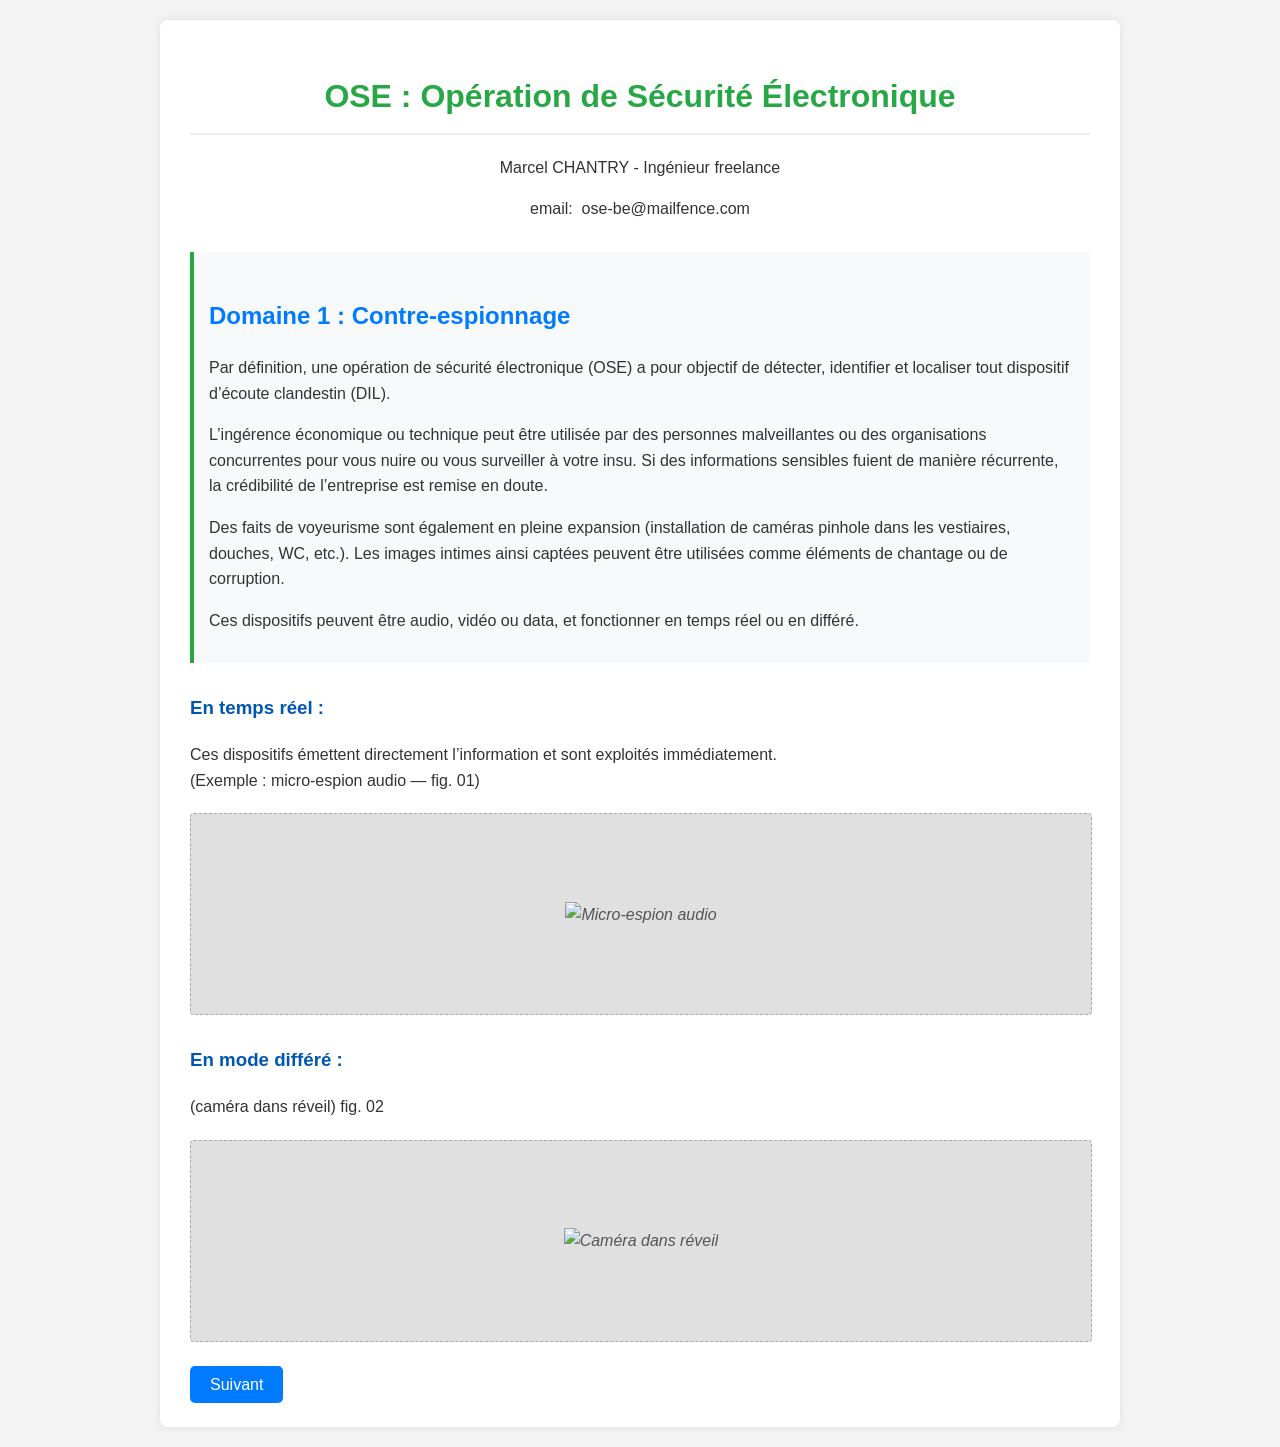
==== index.html @ a79acbda "Add files via upload" ====
<!DOCTYPE html>
<html lang="fr">
<head>
    <meta charset="UTF-8">
    <meta name="viewport" content="width=device-width, initial-scale=1.0">
    <title>OSE - Page 1</title>
    <link rel="stylesheet" href="style.css">
</head>
<body>
    <div class="container">
        <div class="content page1-intro">
            <h1>OSE : Opération de Sécurité Électronique</h1>
			<p> Marcel CHANTRY - Ingénieur freelance  <p>
			<p>   <p>
			<p> email:&nbsp; ose-be@mailfence.com <p>
			<p><p>
        </div>

        <div class="content page1-domains">
            <h2>Domaine 1 : Contre-espionnage</h2>
            <p>Par définition, une opération de sécurité électronique (OSE) a pour objectif de détecter, identifier et localiser tout dispositif d’écoute clandestin (DIL).</p>
            <p>L’ingérence économique ou technique peut être utilisée par des personnes malveillantes ou des organisations concurrentes pour vous nuire ou vous surveiller à votre insu. Si des informations sensibles fuient de manière récurrente, la crédibilité de l’entreprise est remise en doute.</p>
            <p>Des faits de voyeurisme sont également en pleine expansion (installation de caméras pinhole dans les vestiaires, douches, WC, etc.). Les images intimes ainsi captées peuvent être utilisées comme éléments de chantage ou de corruption.</p>
            <p>Ces dispositifs peuvent être audio, vidéo ou data, et fonctionner en temps réel ou en différé.</p>
        </div>

        <div class="content">
            <h3>En temps réel :</h3>
            <p>Ces dispositifs émettent directement l’information et sont exploités immédiatement.<br>
            (Exemple : micro-espion audio — fig. 01)</p>

            <div class="image-placeholder">
                  <!-- Espace pour image fig 01<br>  -->
                <!-- Remplacez 'fig01.jpg' par le nom réel de votre image -->
             <img src="images/fig01.jpg" alt="Micro-espion audio"> 
            </div>
        </div>

        <div class="content">
            <h3>En mode différé :</h3>
            <p>(caméra dans réveil) fig. 02</p>

            <div class="image-placeholder">
               <!-- Espace pour image fig 02<br> -->
                <!-- Remplacez 'fig02.jpg' par le nom réel de votre image -->
           <img src="images/fig02.jpg" alt="Caméra dans réveil">
            </div>
        </div>

        <!-- <div class="navigation"> -->
            <!-- Bouton Quitter -->
            <!-- <a href="#" onclick="window.close();" class="nav-button quit">Quitter</a> -->

            <!-- Bouton Suivant -->
            <a href="page2.html" class="nav-button">Suivant</a>
        </div>
    </div>
</body>
</html>
---- style.css ----
body {
    font-family: 'Segoe UI', Tahoma, Geneva, Verdana, sans-serif;
    line-height: 1.6;
    margin: 20px;
    background-color: #f4f4f4;
    color: #333;
}

.container {
    max-width: 900px;
    margin: auto;
    background: #fff;
    padding: 30px;
    border-radius: 8px;
    box-shadow: 0 0 10px rgba(0, 0, 0, 0.1);
}

h1, h2, h3 {
    color: #0056b3; /* Bleu plus foncé pour les titres */
}

h1 {
    text-align: center;
    border-bottom: 2px solid #eee;
    padding-bottom: 10px;
    margin-bottom: 20px;
}

h2 {
    margin-top: 30px;
    color: #007bff; /* Bleu standard */
}

.content {
    margin-bottom: 30px;
}

.content p {
    margin-bottom: 15px;
}

.content ul {
    margin-left: 20px;
    margin-bottom: 15px;
}

.content li {
    margin-bottom: 8px;
}

.content blockquote {
    background-color: #e9ecef;
    border-left: 5px solid #007bff;
    padding: 10px 20px;
    margin: 15px 0;
    font-style: italic;
}

.image-placeholder {
    width: 100%;
    height: 200px; /* Hauteur fixe pour l'espace réservé */
    background-color: #e0e0e0; /* Gris clair pour indiquer l'espace */
    border: 1px dashed #aaa;
    margin: 20px 0;
    display: flex;
    justify-content: center;
    align-items: center;
    font-style: italic;
    color: #555;
    text-align: center;
    border-radius: 4px;
}

.image-placeholder img {
    max-width: 100%;
    max-height: 100%;
    object-fit: contain; /* Assure que l'image est contenue sans déformation */
}

.navigation {
    display: flex;
    justify-content: space-between;
    align-items: center;
    margin-top: 30px;
    padding-top: 20px;
    border-top: 1px solid #eee;
}

.nav-button {
    padding: 10px 20px;
    background-color: #007bff;
    color: white;
    text-decoration: none;
    border: none;
    border-radius: 5px;
    cursor: pointer;
    transition: background-color 0.3s ease;
    font-size: 1em;
}

.nav-button:hover {
    background-color: #0056b3;
}

.nav-button.quit {
    background-color: #dc3545; /* Rouge pour quitter */
}

.nav-button.quit:hover {
    background-color: #c82333;
}

.source-info {
    font-size: 0.8em;
    color: #6c757d;
    text-align: right;
    margin-top: 5px;
}

/* Styles spécifiques pour la première page */
.page1-intro {
    text-align: center;
    margin-bottom: 30px;
}

.page1-intro h1 {
    color: #28a745; /* Vert pour le titre principal */
}

.page1-domains {
    margin-top: 25px;
    padding: 15px;
    background-color: #f8f9fa;
    border-left: 4px solid #28a745;
}
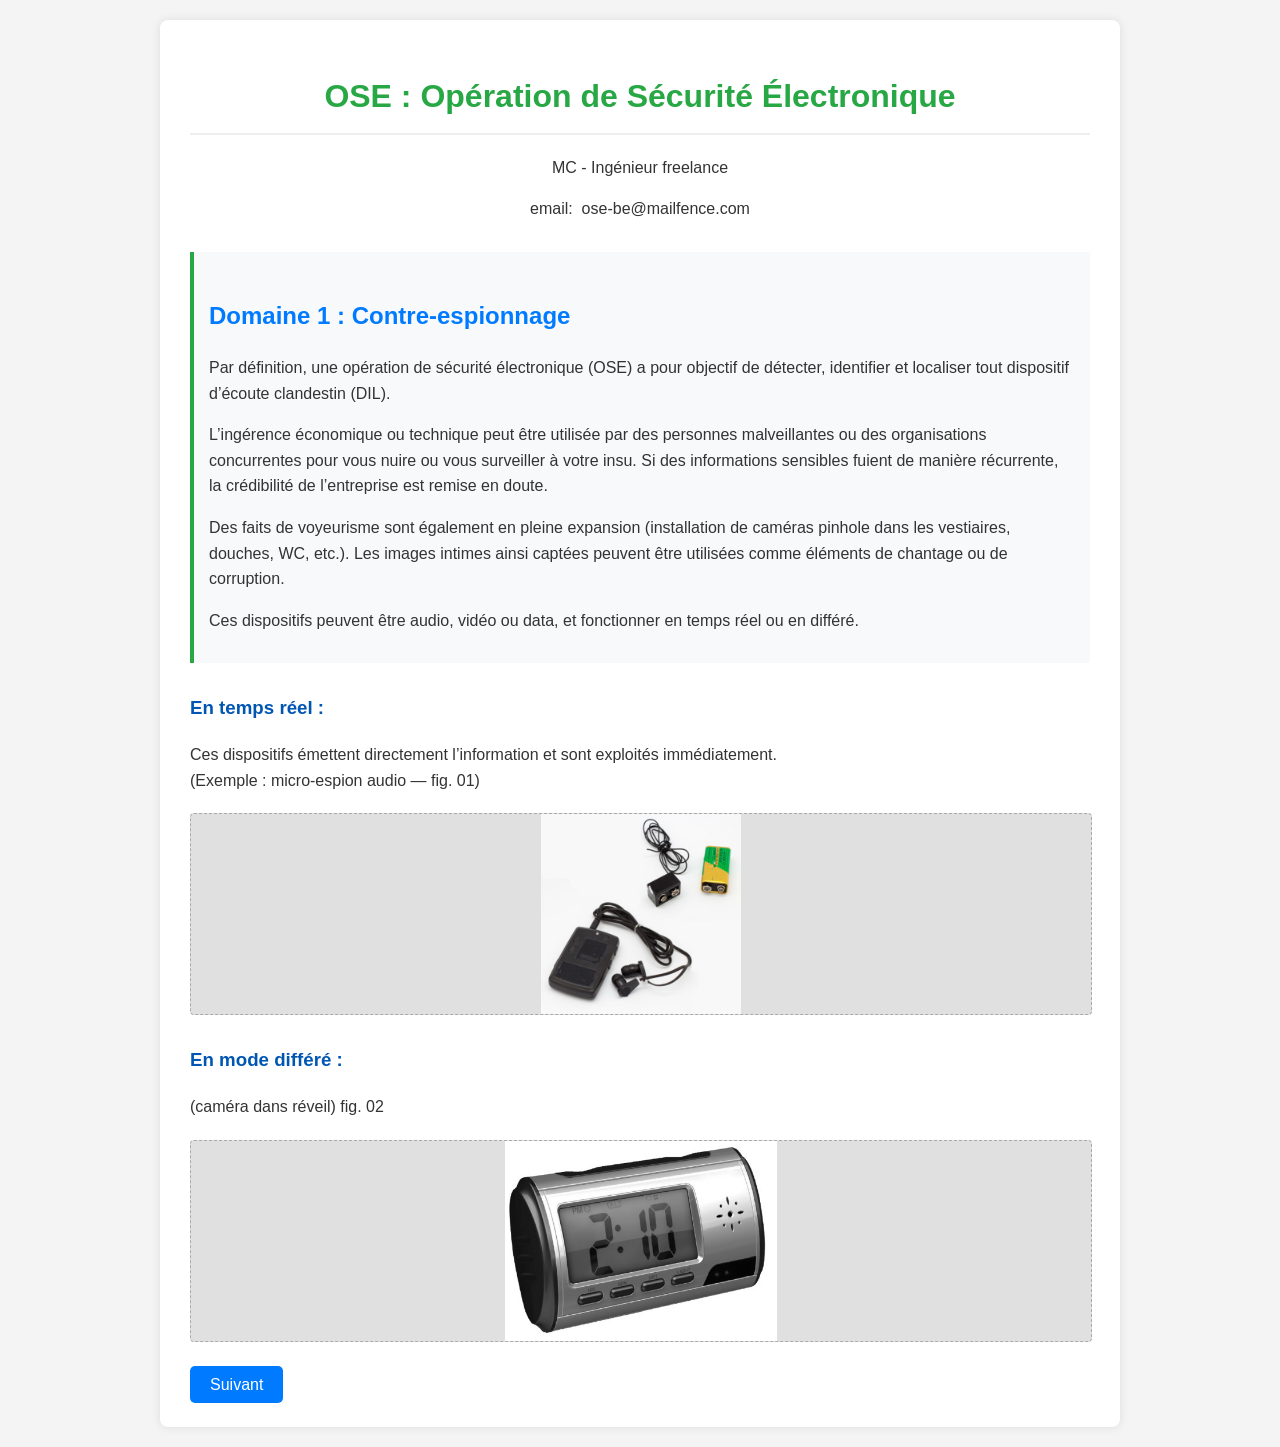
==== commit f33641a5: "Update index.html" ====
--- a/index.html
+++ b/index.html
@@ -10,7 +10,7 @@
     <div class="container">
         <div class="content page1-intro">
             <h1>OSE : Opération de Sécurité Électronique</h1>
-			<p> Marcel CHANTRY - Ingénieur freelance  <p>
+			<p> MC - Ingénieur freelance  <p>
 			<p>   <p>
 			<p> email:&nbsp; ose-be@mailfence.com <p>
 			<p><p>
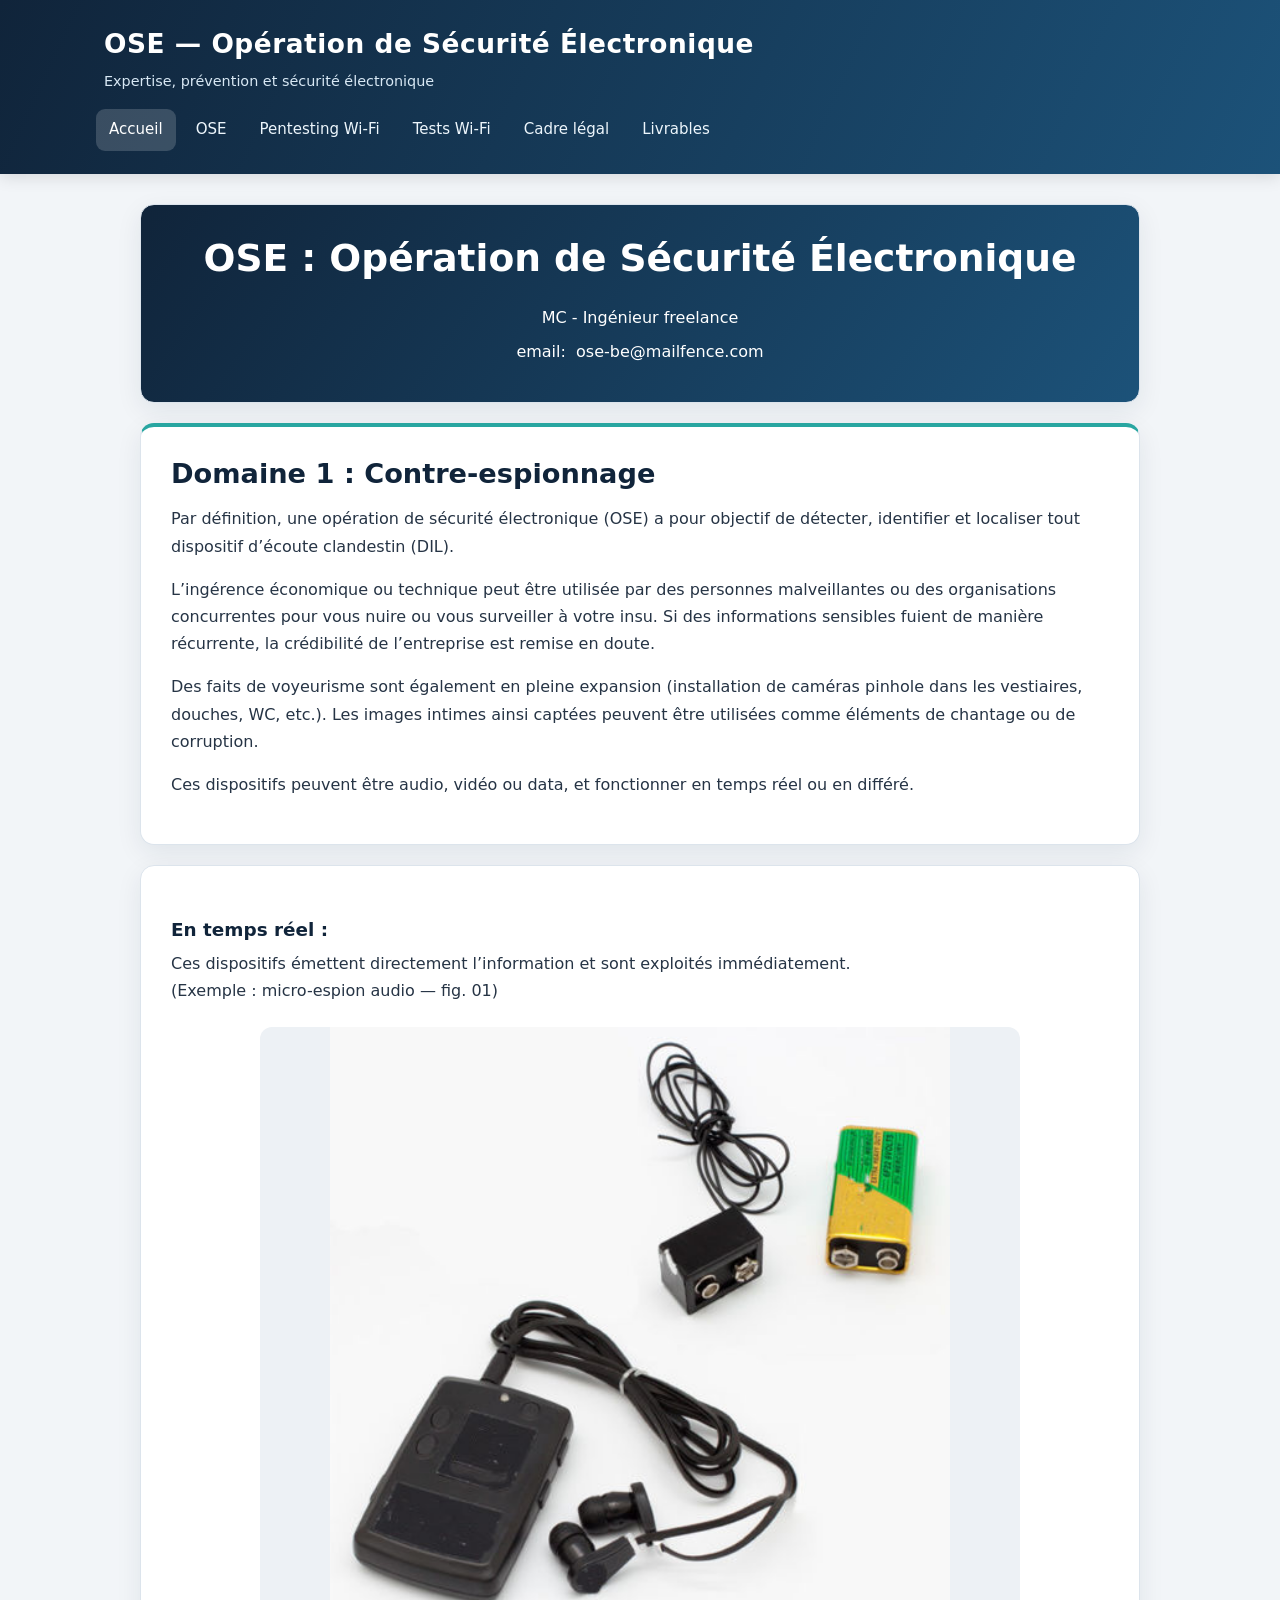
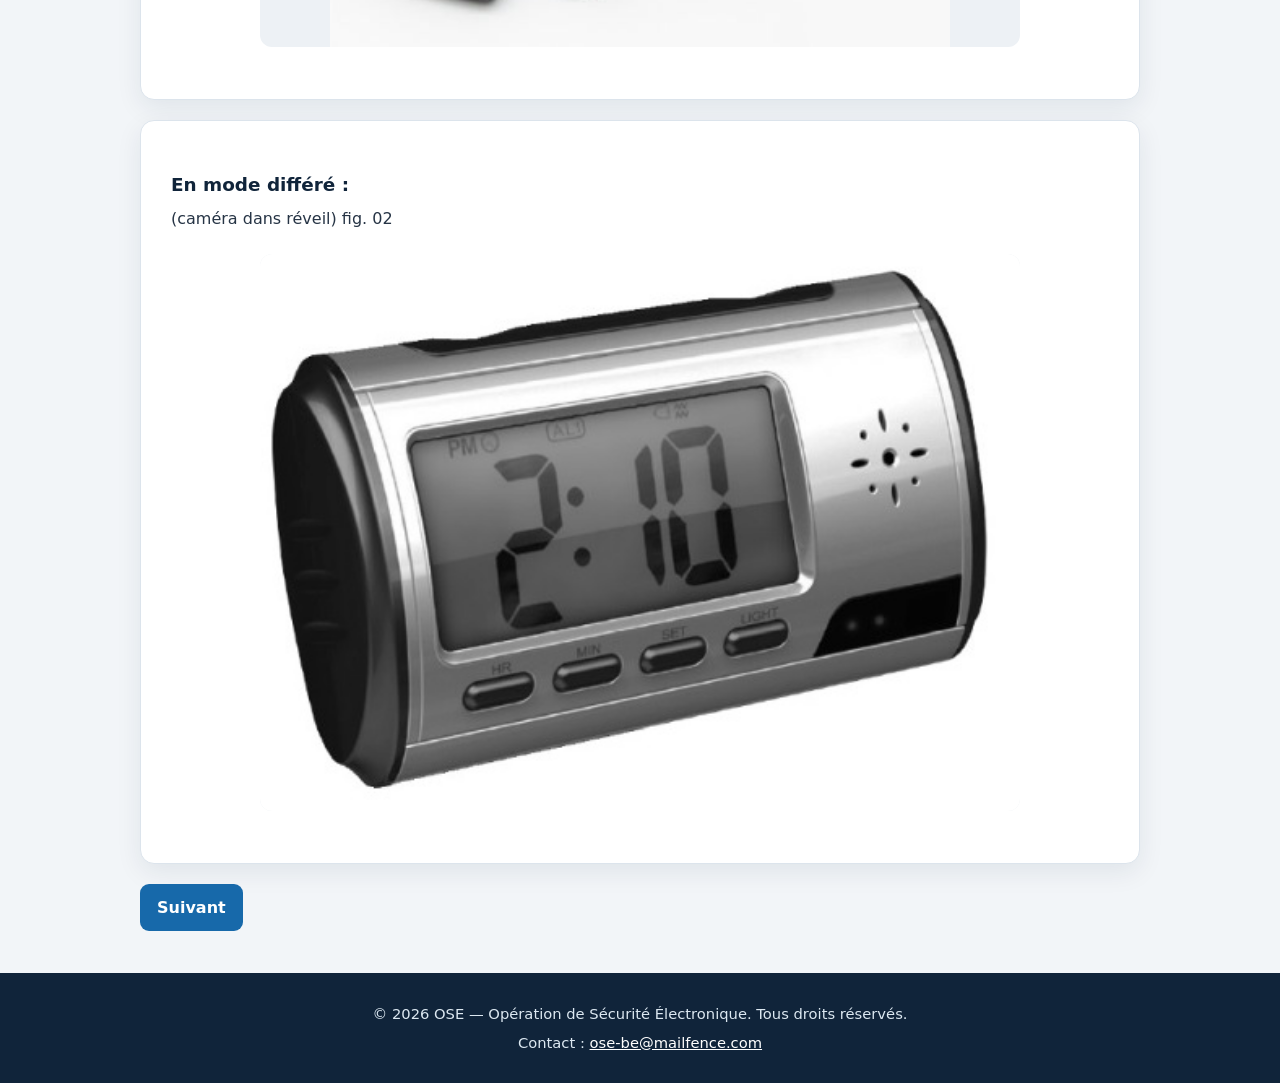
==== commit 2298d60d: "modification 26_11_22" ====
--- a/index.html
+++ b/index.html
@@ -3,10 +3,17 @@
 <head>
     <meta charset="UTF-8">
     <meta name="viewport" content="width=device-width, initial-scale=1.0">
-    <title>OSE - Page 1</title>
+    <title>OSE — OSE : Opération de Sécurité Électronique</title>
     <link rel="stylesheet" href="style.css">
 </head>
 <body>
+<header class="site-header">
+  <div class="header-inner">
+    <div class="site-title">OSE — Opération de Sécurité Électronique</div>
+    <div class="site-subtitle">Expertise, prévention et sécurité électronique</div>
+  </div>
+  <nav class="site-nav" aria-label="Navigation principale"><ul><li><a href="index.html" aria-current="page">Accueil</a></li><li><a href="page2.html">OSE</a></li><li><a href="page6.html">Pentesting Wi-Fi</a></li><li><a href="page7.html">Tests Wi-Fi</a></li><li><a href="page9.html">Cadre légal</a></li><li><a href="page10.html">Livrables</a></li></ul></nav>
+</header>
     <div class="container">
         <div class="content page1-intro">
             <h1>OSE : Opération de Sécurité Électronique</h1>
@@ -55,5 +62,9 @@
             <a href="page2.html" class="nav-button">Suivant</a>
         </div>
     </div>
+<footer class="site-footer">
+  <p>&copy; 2026 OSE — Opération de Sécurité Électronique. Tous droits réservés.</p>
+  <p>Contact : <a href="mailto:ose-be@mailfence.com">ose-be@mailfence.com</a></p>
+</footer>
 </body>
 </html>
--- a/style.css
+++ b/style.css
@@ -1,135 +1,100 @@
+/* OSE — feuille de style commune
+   Modifier ce fichier pour harmoniser toutes les pages du site. */
+:root {
+  --navy: #10243a;
+  --blue: #1769aa;
+  --blue-dark: #0f4f83;
+  --accent: #28a6a1;
+  --ink: #263445;
+  --muted: #617184;
+  --surface: #ffffff;
+  --page: #f2f5f8;
+  --line: #dce4ec;
+  --radius: 14px;
+  --shadow: 0 8px 26px rgba(16,36,58,.08);
+}
+* { box-sizing: border-box; }
+html { scroll-behavior: smooth; }
 body {
-    font-family: 'Segoe UI', Tahoma, Geneva, Verdana, sans-serif;
-    line-height: 1.6;
-    margin: 20px;
-    background-color: #f4f4f4;
-    color: #333;
+  margin: 0; background: var(--page); color: var(--ink);
+  font: 16px/1.7 system-ui, -apple-system, "Segoe UI", Roboto, Arial, sans-serif;
 }
-
-.container {
-    max-width: 900px;
-    margin: auto;
-    background: #fff;
-    padding: 30px;
-    border-radius: 8px;
-    box-shadow: 0 0 10px rgba(0, 0, 0, 0.1);
+a { color: var(--blue); }
+a:hover { color: var(--blue-dark); }
+.site-header {
+  background: linear-gradient(115deg, var(--navy), #1c5279);
+  color: #fff; box-shadow: 0 3px 16px rgba(0,0,0,.12);
 }
-
-h1, h2, h3 {
-    color: #0056b3; /* Bleu plus foncé pour les titres */
+.header-inner { max-width: 1120px; margin: auto; padding: 22px 24px 16px; }
+.site-title { font-size: clamp(1.15rem, 2.5vw, 1.65rem); font-weight: 750; letter-spacing: .02em; }
+.site-subtitle { color: #d8e8f4; font-size: .9rem; margin-top: 2px; }
+.site-nav { max-width: 1120px; margin: auto; padding: 0 16px 14px; }
+.site-nav ul {
+  list-style: none; margin: 0; padding: 0; display: flex; flex-wrap: wrap;
+  gap: 7px;
 }
-
-h1 {
-    text-align: center;
-    border-bottom: 2px solid #eee;
-    padding-bottom: 10px;
-    margin-bottom: 20px;
+.site-nav a {
+  display: block; padding: 8px 13px; border-radius: 9px;
+  color: #edf6fc; text-decoration: none; font-size: .94rem;
 }
-
-h2 {
-    margin-top: 30px;
-    color: #007bff; /* Bleu standard */
+.site-nav a:hover, .site-nav a[aria-current="page"] { background: rgba(255,255,255,.17); color: #fff; }
+.container, main {
+  width: min(100% - 32px, 1000px); margin: 30px auto 42px;
 }
-
-.content {
-    margin-bottom: 30px;
+.content, main > section, main > .content {
+  background: var(--surface); border: 1px solid var(--line); border-radius: var(--radius);
+  padding: clamp(18px, 3vw, 30px); margin: 0 0 20px; box-shadow: var(--shadow);
 }
-
-.content p {
-    margin-bottom: 15px;
+h1, h2, h3 { line-height: 1.25; color: var(--navy); }
+h1 { font-size: clamp(1.7rem, 4vw, 2.35rem); margin: 0 0 22px; }
+h2 { font-size: clamp(1.3rem, 3vw, 1.7rem); margin: 0 0 14px; }
+h3 { font-size: 1.15rem; margin: 22px 0 9px; }
+p { margin: 0 0 1em; }
+ul, ol { padding-left: 1.4rem; }
+li { margin-bottom: .55em; }
+blockquote, .example-box, .risk-box, .legal-box, .risks-list, .conclusion-box {
+  border-left: 4px solid var(--accent); background: #f0f7f8;
+  padding: 16px 18px; margin: 18px 0; border-radius: 0 10px 10px 0;
 }
-
-.content ul {
-    margin-left: 20px;
-    margin-bottom: 15px;
+.risk-box, .risks-list { border-color: #d69a30; background: #fff8e9; color: #674b19; }
+.legal-box { border-color: #7b8794; background: #f0f2f4; }
+.conclusion-box { border-color: #2d9870; background: #eef8f3; }
+.page1-intro { text-align: center; }
+.page1-intro h1 { color: #fff; }
+.page1-intro { background: linear-gradient(125deg, var(--navy), #1c5279); color: white; }
+.page1-intro p { margin-bottom: .45em; }
+.page1-domains { border-top: 4px solid var(--accent); }
+.page-title { color: var(--navy); }
+.section-title { border-bottom: 1px solid var(--line); padding-bottom: 9px; margin-top: 28px; }
+.image-placeholder, .media-frame {
+  width: 100%; max-width: 760px; margin: 22px auto; text-align: center;
 }
-
-.content li {
-    margin-bottom: 8px;
+.image-placeholder img, .media-frame img, .media-frame video {
+  display: block; width: 100%; height: auto; max-height: 620px; object-fit: contain;
+  border-radius: 12px; background: #edf1f5;
 }
-
-.content blockquote {
-    background-color: #e9ecef;
-    border-left: 5px solid #007bff;
-    padding: 10px 20px;
-    margin: 15px 0;
-    font-style: italic;
+.media-frame audio { display: block; width: 100%; }
+.media-caption, .source-info { color: var(--muted); font-size: .9rem; text-align: center; }
+.navigation, .navigation-links {
+  display: flex; flex-wrap: wrap; justify-content: center; gap: 10px;
+  margin: 28px 0 12px;
 }
-
-.image-placeholder {
-    width: 100%;
-    height: 200px; /* Hauteur fixe pour l'espace réservé */
-    background-color: #e0e0e0; /* Gris clair pour indiquer l'espace */
-    border: 1px dashed #aaa;
-    margin: 20px 0;
-    display: flex;
-    justify-content: center;
-    align-items: center;
-    font-style: italic;
-    color: #555;
-    text-align: center;
-    border-radius: 4px;
+.nav-button {
+  display: inline-block; text-decoration: none; border-radius: 9px;
+  padding: 10px 17px; color: white; background: var(--blue); font-weight: 650;
 }
-
-.image-placeholder img {
-    max-width: 100%;
-    max-height: 100%;
-    object-fit: contain; /* Assure que l'image est contenue sans déformation */
+.nav-button:hover { background: var(--blue-dark); color: white; }
+.nav-button.quit { background: #536577; }
+.contact-info { text-align: center; margin-top: 35px; padding-top: 20px; border-top: 1px solid var(--line); }
+.site-footer { background: var(--navy); color: #dce8f1; padding: 24px 16px; text-align: center; font-size: .92rem; }
+.site-footer p { margin: 4px 0; }
+.site-footer a { color: #fff; }
+img { max-width: 100%; }
+@media (max-width: 640px) {
+  .header-inner { padding: 18px 18px 12px; }
+  .site-nav { padding: 0 12px 12px; }
+  .site-nav ul { gap: 4px; }
+  .site-nav a { padding: 7px 9px; font-size: .88rem; }
+  .container, main { width: min(100% - 20px, 1000px); margin: 16px auto 28px; }
+  .content, main > section, main > .content { padding: 17px; }
 }
-
-.navigation {
-    display: flex;
-    justify-content: space-between;
-    align-items: center;
-    margin-top: 30px;
-    padding-top: 20px;
-    border-top: 1px solid #eee;
-}
-
-.nav-button {
-    padding: 10px 20px;
-    background-color: #007bff;
-    color: white;
-    text-decoration: none;
-    border: none;
-    border-radius: 5px;
-    cursor: pointer;
-    transition: background-color 0.3s ease;
-    font-size: 1em;
-}
-
-.nav-button:hover {
-    background-color: #0056b3;
-}
-
-.nav-button.quit {
-    background-color: #dc3545; /* Rouge pour quitter */
-}
-
-.nav-button.quit:hover {
-    background-color: #c82333;
-}
-
-.source-info {
-    font-size: 0.8em;
-    color: #6c757d;
-    text-align: right;
-    margin-top: 5px;
-}
-
-/* Styles spécifiques pour la première page */
-.page1-intro {
-    text-align: center;
-    margin-bottom: 30px;
-}
-
-.page1-intro h1 {
-    color: #28a745; /* Vert pour le titre principal */
-}
-
-.page1-domains {
-    margin-top: 25px;
-    padding: 15px;
-    background-color: #f8f9fa;
-    border-left: 4px solid #28a745;
-}
